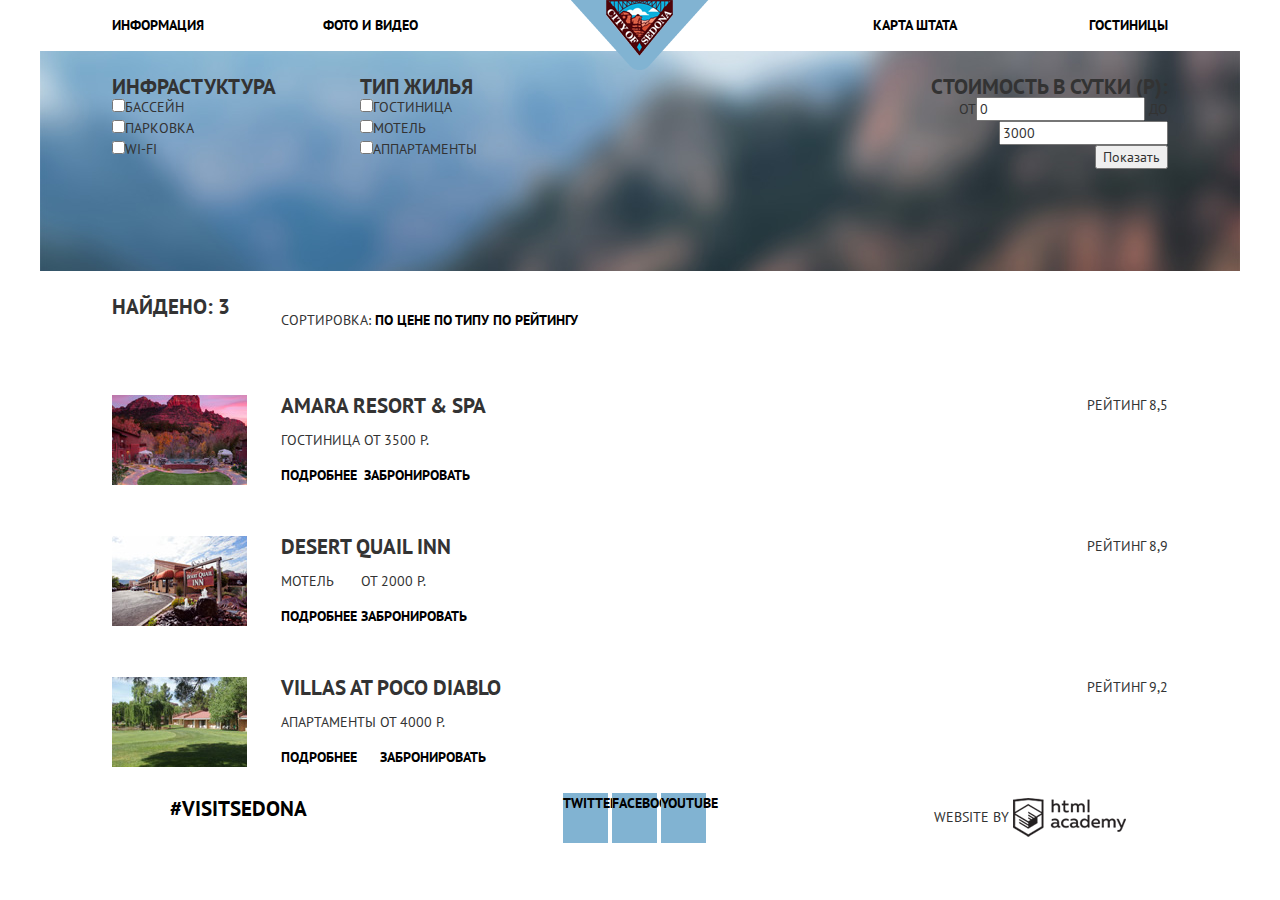
==== hotels.html @ 5a536e40 "Переделана сетка страницы отелей (классы для колонок), паддинги" ====
<!DOCTYPE html>
<html lang="ru">
  <head>
    <meta charset="utf-8">
    <title>Отели в Седоне</title>
    <link href="css/normalize.css" rel="stylesheet">
    <link href="css/style.css" rel="stylesheet">
    <link href="https://fonts.googleapis.com/css?family=PT+Sans:400,700&subset=latin,cyrillic" rel="stylesheet">
  </head>
  <body>
    <div class="wrapper">
      <header class="main-header">
        <nav class="main-nav">
          <ul>
            <li class="nav-item nav-item-left"><a href="#">Информация</a></li>
            <li class="nav-item nav-item-left"><a href="#">Фото и видео</a></li>          
            <li ><a class="logo" href="index.html"></a></li>   
            <li class="nav-item nav-item-right"><a href="#">Карта штата</a></li>
            <li class="nav-item nav-item-right"><a href="#">Гостиницы</a></li>
          </ul>
        </nav>
        <div class="header-image-hotels">
          <div class="hotel-wrapper">       
            <form class="hotel-filter clearfix" action="">
              <div class="hotel-col hotel-col-1 structure-filter">
                  <h2>Инфрастуктура</h2>                  
                  <label for=""><input type="checkbox">Бассейн</label>
                  <label for=""><input type="checkbox">Парковка</label>
                  <label for=""><input type="checkbox">Wi-fi</label>
                </div>
                <div class="hotel-col hotel-col-2 type-filter">
                  <h2>Тип жилья</h2>       
                  <label for=""><input type="checkbox">Гостиница</label>
                  <label for=""><input type="checkbox">Мотель</label>
                  <label for=""><input type="checkbox">Аппартаменты</label>
                </div>
                <div class="hotel-col hotel-col-3 cost-filter">
                  <h2>Стоимость в сутки (Р):</h2>             
                  <label for="">От</label><input type="text" value="0">
                  <label for="">До</label><input type="text" value="3000">
                  <div class="cost-filter"></div>
                  <input type="submit" value="Показать">
                </div>
            </form>
          </div>  
        </div>
      </header>
      <div class="hotel-wrapper">
        <div class="filter-content-header clearfix">
          <h2 class="hotel-col hotel-col-1">Найдено: 3</h2>          
          <ul class="hotel-col hotel-col-2">
            <li>Сортировка:</li>
            <li>
                <a href="#">По цене</a>            
              </li>
              <li>
                <a href="#">По типу</a>            
              </li>
              <li>
                <a href="#">По рейтингу</a>            
              </li>
            </ul>
          <div class="hotel-col hotel-col-3 triangles">
            <a class="triangle-top" href="#"></a>
            <a class="triangle-bottom" href="#"></a>
          </div>
        </div>
        <div class="filter-content clearfix">        
          <div class="hotel-col hotel-col-1 filter-image">
            <img src="img/hotels-image-1.jpg" width="135" height="90" alt="Amara Resort">
          </div>
          <div class="hotel-col hotel-col-2 filter-info">            
            <h2>Amara Resort & Spa</h2>
              <div><p>Гостиница</p><a href="">Подробнее</a></div>              
              <div><p>От 3500 р.</p><a href="">Забронировать</a></div>  
          </div>        
          <div class="hotel-col hotel-col-3 filter-rate">
            <div class="rate-stars"></div>
            <div class="rate-value">Рейтинг 8,5</div>
          </div>
        </div>
        <div class="filter-content clearfix">
          <div class="hotel-col hotel-col-1 filter-image">
            <img src="img/hotels-image-2.jpg" width="135" height="90" alt="Desert Quail Inn">
          </div>
          <div class="hotel-col hotel-col-2 filter-info">
            <h2>Desert Quail Inn</h2>
            <div><p>Мотель</p><a href="">Подробнее</a></div>
            <div><p>От 2000 р.</p><a href="">Забронировать</a></div>            
          </div>          
          <div class="hotel-col hotel-col-3 filter-rate">
            <div class="rate-stars"></div>
            <div class="rate-value">Рейтинг 8,9</div>
          </div>
        </div>
        <div class="filter-content clearfix">
          <div class="hotel-col hotel-col-1 filter-image">
            <img src="img/hotels-image-3.jpg" width="135" height="90" alt="Villas at Poco Diablo">
          </div>
          <div class="hotel-col hotel-col-2 filter-info">           
            <h2>Villas at Poco Diablo</h2>
            <div><p>Апартаменты</p><a href="">Подробнее</a></div>
            <div><p>От 4000 р.</p><a href="">Забронировать</a></div>            
          </div>
          <div class="hotel-col hotel-col-3 filter-rate">
            <div class="rate-stars"></div>
            <div class="rate-value">Рейтинг 9,2</div>
          </div>      
        </div>
      </div>
      <footer class="hotels-footer clearfix">
        <div class="col-3 sedona-tag"><a href="#">#visitsedona</a></div>
        <div class="col-3 footer-social">
          <a href="#" class="social-btn social-btn-tw">Twitter</a>
          <a href="#" class="social-btn social-btn-fb">Facebook</a>
          <a href="#" class="social-btn social-btn-ytb">Youtube</a>
        </div>
        <div class="col-3 footer-logo" >
          <p class="footer-copyright">Website by</p>
          <a class="footer-logo-icon" href="#"></a>
        </div>      
      </footer>
    </div>
  </body>
</html>
---- css/style.css ----
body {
  font-size: 14px;
  line-height: 1.5;
  color: #333333;
  font-weight: 400;
  text-transform: uppercase;
  font-family: "PT Sans", "Arial", sans-serif;
}

h2 {
  font-size: 21px;
  line-height: 1;
  font-weight: 700;
  margin: 0;
}

a {
  text-decoration: none;
  color: #000000;
  font-weight: 700;
}

img {
  margin-bottom: -6px;
}

.clearfix:after{
  display: block;
  content: "";
  clear: both;
}

.wrapper {
  width: 1200px;
  margin: 0 auto;
}

.main-nav ul {
  padding: 0;
  margin: 0 6%;
  font-size: 0;
}
.main-nav li {
  display: inline-block;
  vertical-align: top;
  font-size: 14px;
  width: 20%;
  padding-top: 15px;
  padding-bottom: 15px;
  position: relative;
}

.main-nav .logo{
  display: block;
  width: 138px;
  height: 70px;
  background-image: url(../img/logo.png);
  background-repeat: no-repeat;
  background-position: center;
  position: absolute;  
  top: 0;
  left: 50%;
  margin-left: -69px;
  z-index: 1;
}

.main-nav .nav-item-left {
  text-align: left;
}

.main-nav .nav-item-right {
  text-align: right;
}

.header-image {
  width: 100%;
  height: 540px;
  background-image: url("../img/header-image.jpg");
  background-repeat: no-repeat;  
  padding-top: 75px;
  position: relative;
  margin-bottom: 60px;
}

.header-image-words {
  width: 470px;
  height: 370px;
  background-image: url(../img/image-words.png);
  background-repeat: no-repeat;
  margin: 0 auto;  
}

.header-image-mask {
  width: 100%;
  height: 57px;
  background-image: url(../img/header-image-mask.png);
  background-repeat: no-repeat;
  position: absolute;
  bottom: 0;
}

.col-2 {
  width: 67%;
  float: left;
}

.col-3 {
  width: 33%;
  float: left;
  text-align: center;
}

.col-wrapper {
  width: 75%;
  margin: 0 auto;
}

.col-wrapper h2 {
  width: 70%;
  margin: 0 auto;
}
.under-header {
  text-align: center;
  margin-bottom: 55px;
}
.under-header h2 {
  width: 50%;
  margin: 0 auto;
  margin-bottom: 35px;
}
.features-item {
  padding-top: 54px;
  padding-bottom: 54px;
}

.features {
  height: 256px;
  color: #ffffff;
  background-color: #81b3d2;
}

.content-item {
  padding-top: 55px;
  padding-bottom: 85px;
}

.content-icon {
  width: 76px;
  height: 76px;
  padding-bottom: 25px;
  margin: 0 auto;
}

.icon-house {
  background-image: url(../img/icon-house.png);
  background-repeat: no-repeat;
  background-position: center;
}

.icon-food {
  background-image: url(../img/icon-food.png);
  background-repeat: no-repeat;
  background-position: center;
}

.icon-souvenirs {
  background-image: url(../img/icon-souvenirs.png);
  background-repeat: no-repeat;
  background-position: center;
}

.features-content {
  background-color: #eeeeee;
}

.block-search {
  width: 570px;
  margin: 0 auto;
  padding-top: 55px;
  position: relative;
}

.block-search-header {
  font-size: 30px;
  font-weight: 700;
  line-height: 0.8;
  padding-bottom: 30px;
}

.block-search p {
  width: 80%;
  margin: 0 auto;
  text-align: center;  
}

.search-link {
  margin-top: 55px;
  display: block;
  background-color: #766357;
  text-align: center;
  padding-top: 30px;
  padding-bottom: 30px;
  color: #ffffff;
  font-size: 21px;
  line-height: 1.24;
}

.form-search {
  width: 466px;
  position: absolute;
  top: 100%;
  z-index: 10;
  left: 50%;
  margin-left: -285px;
  padding: 52px;
  font-weight: 700;
  text-transform: uppercase;
  background-color: #ffffff;
}

.form-search div {
  margin-bottom: 30px;
}

.form-search label {
  display: inline-block;
  width: 105px;  
  margin-right: 15px;
  padding-top: 10px;
  padding-bottom: 10px;
}

.form-search input {
  border: none;
  background-color: #f2f2f2;
  padding-top: 10px;
  padding-bottom: 10px;
  padding-left: 10px;
  width: 335px;
}

.people-number input {  
  width: 100px;
}

.form-search .btn {
  background-color: #81b3d2;
  color: #ffffff;
  text-transform: uppercase;
  padding: 20px 195px;
  font-size: 21px;
  width: 100%;
  margin-top: 25px;
}

.map {
  width: 100%;
  height: 590px;
  background-image: url(../img/map.jpg);
  position: relative;
}

.main-footer {
  position: absolute;
  bottom: 0;
  background-color: #ffffff;
  opacity: 0.9;
  width: 100%;
  padding: 3% 0;
}

.footer-copyright, 
.footer-logo-icon {
  display: inline-block;
  vertical-align: middle;
}

.footer-logo-icon {
  width: 113px;
  height: 39px;
  background-image: url(../img/footer-logo.png);
  background-repeat: no-repeat;
}

.sedona-tag>a{
  display: block;
  font-size: 21px;
}

.social-btn {  
  display: inline-block;
  width: 45px;
  height: 50px;
  background-color: #81b3d2;
}

.hotel-wrapper {
  width: 88%;
  margin: 0 auto;
}

.hotel-col-1 {
  width: 16%;  
}

.hotel-col-2 {
  width: 53%;  
}

.hotel-col-3 {
  width: 31%; 
  text-align: right;
}

.hotel-col {
  float: left;
  padding: 25px 0;
}

.header-image-hotels {
  width: 100%;
  height: 220px;
  background-image: url(../img/header-image-zoom.jpg);
  background-repeat: no-repeat;
}

.structure-filter label {
  display: block;
}

.hotel-filter>.hotel-col-2 {
  box-sizing: border-box;
  padding-left: 7.5%;
}

.type-filter label {
  display: block;
}

.filter-content-header ul li {
  display: inline-block;
}

.filter-info div {
  display: inline-block;
}
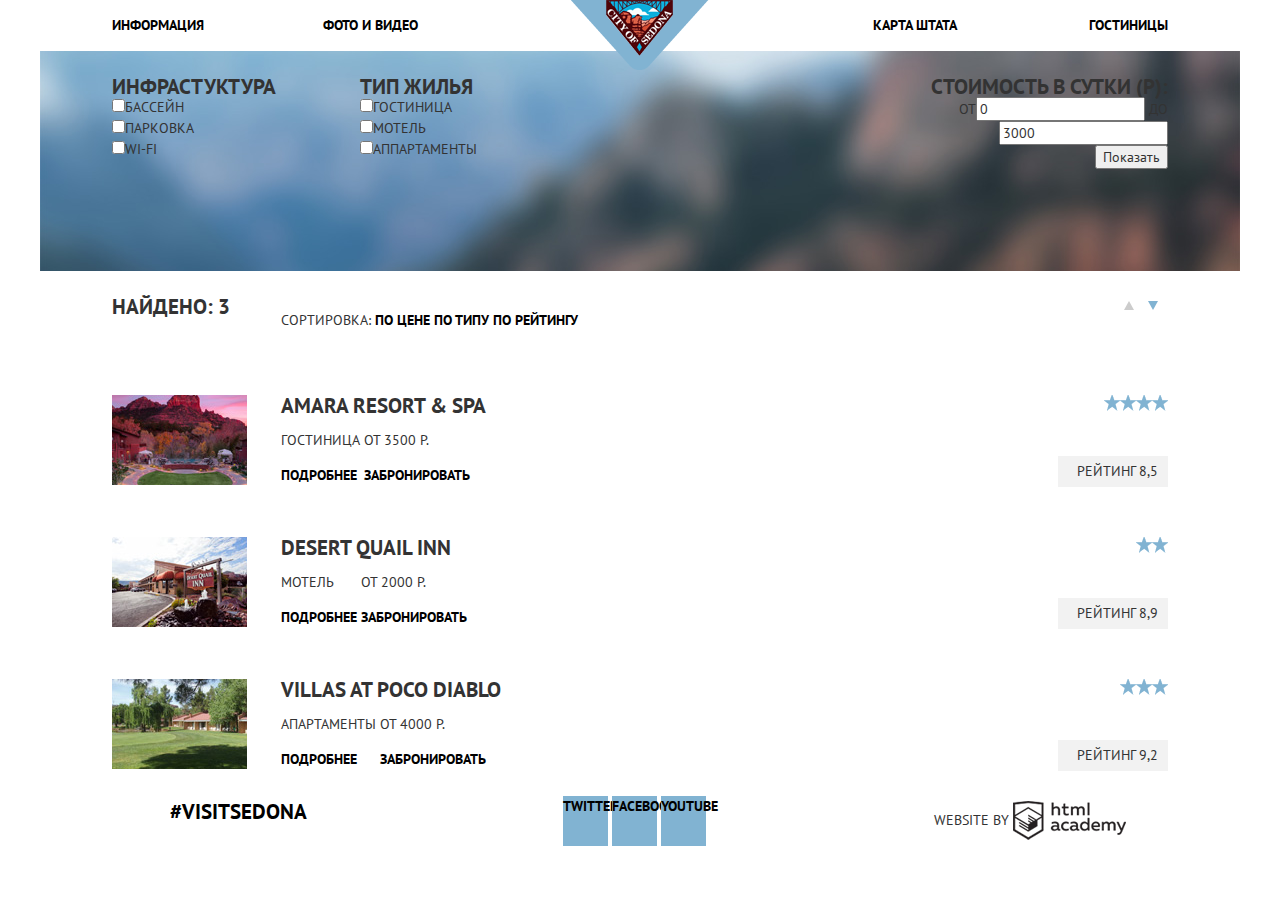
==== commit 38228c78: "Пытаюсь прописать стили для блоков рейтинга на странице отелей" ====
--- a/hotels.html
+++ b/hotels.html
@@ -75,7 +75,7 @@
               <div><p>От 3500 р.</p><a href="">Забронировать</a></div>  
           </div>        
           <div class="hotel-col hotel-col-3 filter-rate">
-            <div class="rate-stars"></div>
+            <div class="rate-stars rate-stars-4"></div>
             <div class="rate-value">Рейтинг 8,5</div>
           </div>
         </div>
@@ -89,7 +89,7 @@
             <div><p>От 2000 р.</p><a href="">Забронировать</a></div>            
           </div>          
           <div class="hotel-col hotel-col-3 filter-rate">
-            <div class="rate-stars"></div>
+            <div class="rate-stars rate-stars-2"></div>
             <div class="rate-value">Рейтинг 8,9</div>
           </div>
         </div>
@@ -103,7 +103,7 @@
             <div><p>От 4000 р.</p><a href="">Забронировать</a></div>            
           </div>
           <div class="hotel-col hotel-col-3 filter-rate">
-            <div class="rate-stars"></div>
+            <div class="rate-stars rate-stars-3"></div>
             <div class="rate-value">Рейтинг 9,2</div>
           </div>      
         </div>
--- a/css/style.css
+++ b/css/style.css
@@ -345,17 +345,75 @@
   display: inline-block;
 }
 
-
-
-
-
-
-
-
-
-
-
-
-
-
-
+.triangles a {
+  display: inline-block;
+  margin-right: 10px;
+}
+
+.triangle-bottom {
+  margin-top:5px;
+  margin-right: 5px;
+  background-color: transparent;
+  width: 0px;
+  height: 0px;
+  border: 5px transparent solid;
+  border-top: 9px #81b3d2 solid;
+}
+
+.triangle-top {
+  margin-bottom: 5px;
+  background-color: transparent;
+  width: 0px;
+  height: 0px;
+  border: 5px transparent solid;
+  border-bottom: 9px #cccccc solid;
+}
+
+.rate-value {
+  background-color: #f2f2f2;
+  padding: 5px 10px;
+  width: 90px;
+  position: relative;
+  left: 100%;
+  margin-left: -110px;
+}
+
+.rate-stars {
+  position: relative;
+  left: 100%;
+  height: 16px;
+  background-image: url(../img/rate-star.png);
+  background-position: right;  
+  margin-bottom: 45px;
+}
+
+.rate-stars-4{
+  width: 64px;
+  margin-left: -64px;
+}
+
+.rate-stars-2{
+  width: 32px;
+  margin-left: -32px;
+}
+
+.rate-stars-3{
+  width: 48px;
+  margin-left: -48px;
+}
+
+
+
+
+
+
+
+
+
+
+
+
+
+
+
+
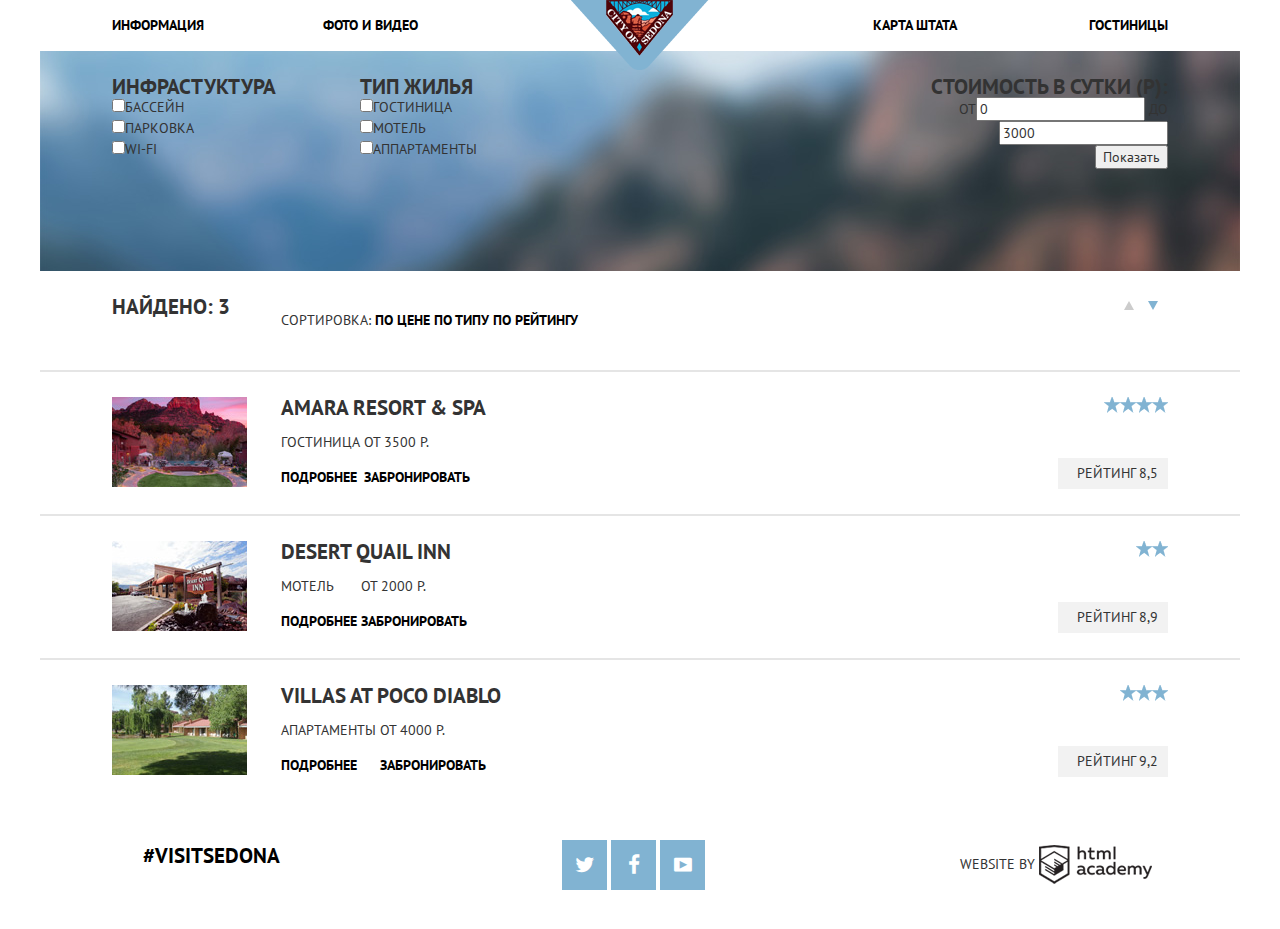
==== commit b5bdb9aa: "Проба подключения иконочного шрифта (соц. иконки), разделители на странице отелей" ====
--- a/hotels.html
+++ b/hotels.html
@@ -65,7 +65,9 @@
             <a class="triangle-bottom" href="#"></a>
           </div>
         </div>
-        <div class="filter-content clearfix">        
+      </div>
+      <div class="filter-content clearfix">
+        <div class="hotel-wrapper">
           <div class="hotel-col hotel-col-1 filter-image">
             <img src="img/hotels-image-1.jpg" width="135" height="90" alt="Amara Resort">
           </div>
@@ -79,7 +81,9 @@
             <div class="rate-value">Рейтинг 8,5</div>
           </div>
         </div>
+      </div>
         <div class="filter-content clearfix">
+         <div class="hotel-wrapper">
           <div class="hotel-col hotel-col-1 filter-image">
             <img src="img/hotels-image-2.jpg" width="135" height="90" alt="Desert Quail Inn">
           </div>
@@ -91,9 +95,11 @@
           <div class="hotel-col hotel-col-3 filter-rate">
             <div class="rate-stars rate-stars-2"></div>
             <div class="rate-value">Рейтинг 8,9</div>
+           </div>
           </div>
         </div>
         <div class="filter-content clearfix">
+          <div class="hotel-wrapper">
           <div class="hotel-col hotel-col-1 filter-image">
             <img src="img/hotels-image-3.jpg" width="135" height="90" alt="Villas at Poco Diablo">
           </div>
@@ -108,18 +114,18 @@
           </div>      
         </div>
       </div>
+      </div>
       <footer class="hotels-footer clearfix">
         <div class="col-3 sedona-tag"><a href="#">#visitsedona</a></div>
         <div class="col-3 footer-social">
-          <a href="#" class="social-btn social-btn-tw">Twitter</a>
-          <a href="#" class="social-btn social-btn-fb">Facebook</a>
-          <a href="#" class="social-btn social-btn-ytb">Youtube</a>
+            <a href="#" class="social-btn social-btn-tw"><i class="icon-twitter"></i></a>
+            <a href="#" class="social-btn social-btn-fb"><i class="icon-facebook"></i></a>
+            <a href="#" class="social-btn social-btn-ytb"><i class="icon-youtube"></i></a>
         </div>
         <div class="col-3 footer-logo" >
           <p class="footer-copyright">Website by</p>
           <a class="footer-logo-icon" href="#"></a>
         </div>      
       </footer>
-    </div>
   </body>
 </html>--- a/css/style.css
+++ b/css/style.css
@@ -1,3 +1,67 @@
+@font-face {
+  font-family: 'symbols-sedona';
+  src: url('../font/symbols-sedona.eot?60737633');
+  src: url('../font/symbols-sedona.eot?60737633#iefix') format('embedded-opentype'),
+       url('../font/symbols-sedona.woff?60737633') format('woff'),
+       url('../font/symbols-sedona.ttf?60737633') format('truetype'),
+       url('../font/symbols-sedona.svg?60737633#symbols-sedona') format('svg');
+  font-weight: normal;
+  font-style: normal;
+}
+/* Chrome hack: SVG is rendered more smooth in Windozze. 100% magic, uncomment if you need it. */
+/* Note, that will break hinting! In other OS-es font will be not as sharp as it could be */
+/*
+@media screen and (-webkit-min-device-pixel-ratio:0) {
+  @font-face {
+    font-family: 'symbols-sedona';
+    src: url('../font/symbols-sedona.svg?60737633#symbols-sedona') format('svg');
+  }
+}
+*/
+ 
+ [class^="icon-"]:before, [class*=" icon-"]:before {
+  font-family: "symbols-sedona";
+  font-style: normal;
+  font-weight: normal;
+  speak: none;
+ 
+  display: inline-block;
+  text-decoration: inherit;
+  width: 1em;
+  margin-right: .2em;
+  text-align: center;
+  /* opacity: .8; */
+ 
+  /* For safety - reset parent styles, that can break glyph codes*/
+  font-variant: normal;
+  text-transform: none;
+     
+  /* fix buttons height, for twitter bootstrap */
+  line-height: 1em;
+ 
+  /* Animation center compensation - margins should be symmetric */
+  /* remove if not needed */
+  margin-left: .2em;
+ 
+  /* you can be more comfortable with increased icons size */
+  /* font-size: 120%; */
+ 
+  /* Uncomment for 3D effect */
+  /* text-shadow: 1px 1px 1px rgba(127, 127, 127, 0.3); */
+}
+ 
+.icon-facebook:before { content: '\66'; } /* 'f' */
+.icon-twitter:before { content: '\74'; } /* 't' */
+.icon-up-dir:before { content: '\25b2'; } /* '▲' */
+.icon-down-dir:before { content: '\25bc'; } /* '▼' */
+.icon-star:before { content: '\2605'; } /* '★' */
+.icon-check-off:before { content: '\2610'; } /* '☐' */
+.icon-check-on:before { content: '\2611'; } /* '☑' */
+.icon-calendar:before { content: '\e800'; } /* '' */
+.icon-plus:before { content: '\e801'; } /* '' */
+.icon-minus:before { content: '\e802'; } /* '' */
+.icon-youtube:before { content: '\f39e'; } /* '' */
+
 body {
   font-size: 14px;
   line-height: 1.5;
@@ -275,6 +339,10 @@
   vertical-align: middle;
 }
 
+.hotels-footer {  
+  padding: 3% 0;
+}
+
 .footer-logo-icon {
   width: 113px;
   height: 39px;
@@ -292,6 +360,9 @@
   width: 45px;
   height: 50px;
   background-color: #81b3d2;
+  color: #ffffff;
+  font-size: 21px;
+  line-height: 50px;
 }
 
 .hotel-wrapper {
@@ -339,6 +410,10 @@
 
 .filter-content-header ul li {
   display: inline-block;
+}
+
+.filter-content {
+  border-top: 2px solid #e5e5e5;
 }
 
 .filter-info div {
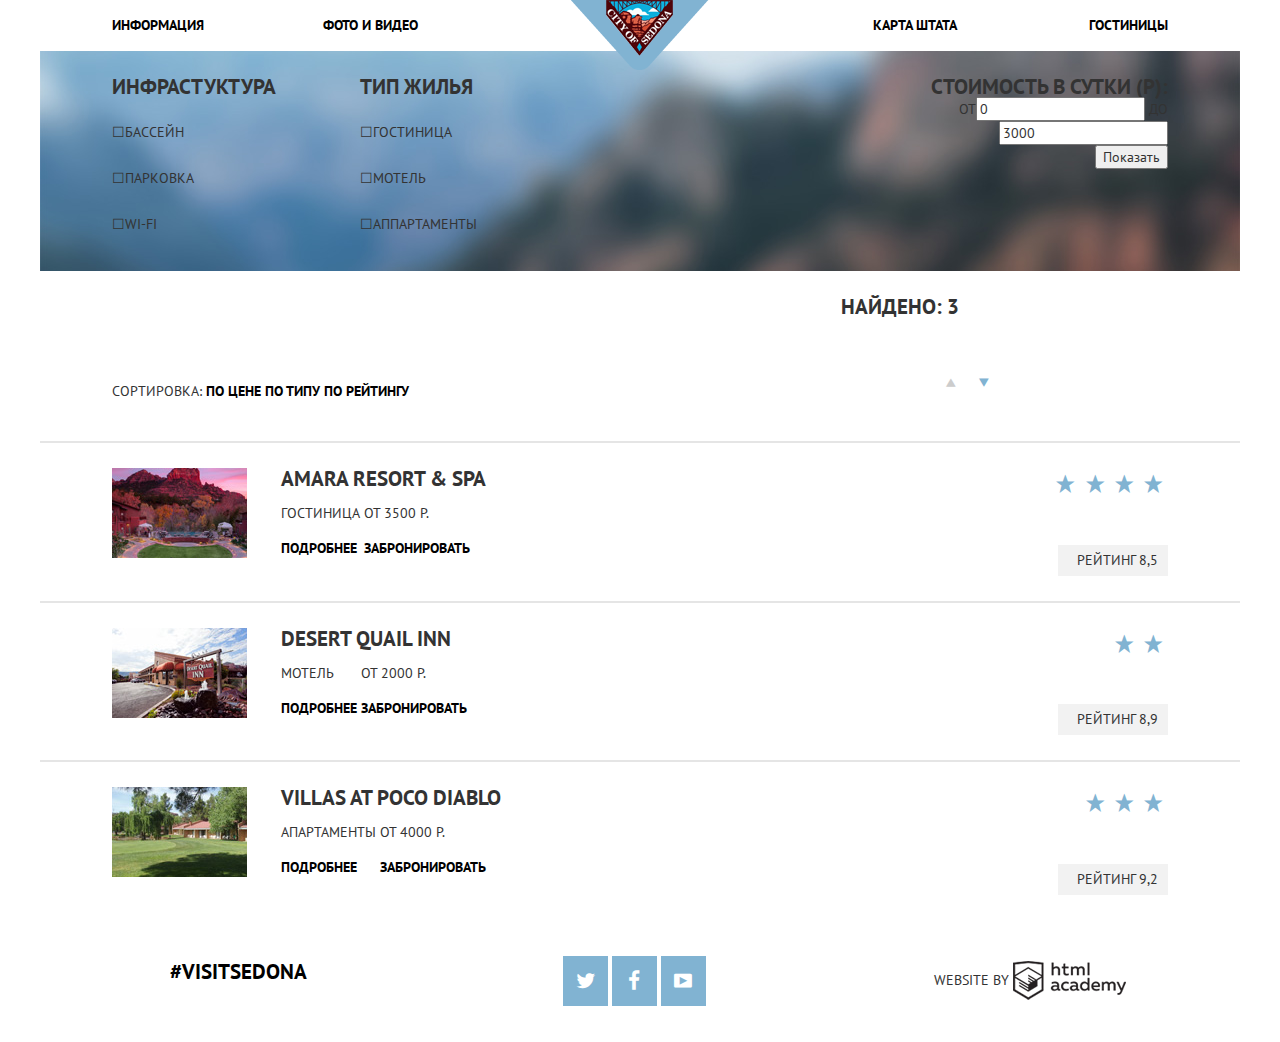
==== commit 556b72f1: "Блоки рейтинга оформлены при помощи иконочных шрифтов, попытка стилизовать чекбоксы через шрифт (не " ====
--- a/hotels.html
+++ b/hotels.html
@@ -24,9 +24,9 @@
             <form class="hotel-filter clearfix" action="">
               <div class="hotel-col hotel-col-1 structure-filter">
                   <h2>Инфрастуктура</h2>                  
-                  <label for=""><input type="checkbox">Бассейн</label>
-                  <label for=""><input type="checkbox">Парковка</label>
-                  <label for=""><input type="checkbox">Wi-fi</label>
+                  <label for="swim"><input id="swim" type="checkbox">Бассейн</label>
+                  <label for="park"><input id="park" type="checkbox">Парковка</label>
+                  <label for="wi-fi"><input id="wi-fi" type="checkbox">Wi-fi</label>
                 </div>
                 <div class="hotel-col hotel-col-2 type-filter">
                   <h2>Тип жилья</h2>       
@@ -61,8 +61,8 @@
               </li>
             </ul>
           <div class="hotel-col hotel-col-3 triangles">
-            <a class="triangle-top" href="#"></a>
-            <a class="triangle-bottom" href="#"></a>
+            <a href="#"><i class="icon-up-dir"></i></a>
+            <a href="#"><i class="icon-down-dir"></i></a>
           </div>
         </div>
       </div>
@@ -77,7 +77,7 @@
               <div><p>От 3500 р.</p><a href="">Забронировать</a></div>  
           </div>        
           <div class="hotel-col hotel-col-3 filter-rate">
-            <div class="rate-stars rate-stars-4"></div>
+            <div class="rate-stars"><i class="icon-star"></i><i class="icon-star"></i><i class="icon-star"></i><i class="icon-star"></i></div>
             <div class="rate-value">Рейтинг 8,5</div>
           </div>
         </div>
@@ -93,7 +93,7 @@
             <div><p>От 2000 р.</p><a href="">Забронировать</a></div>            
           </div>          
           <div class="hotel-col hotel-col-3 filter-rate">
-            <div class="rate-stars rate-stars-2"></div>
+            <div class="rate-stars"><i class="icon-star"></i><i class="icon-star"></i></div>
             <div class="rate-value">Рейтинг 8,9</div>
            </div>
           </div>
@@ -109,11 +109,10 @@
             <div><p>От 4000 р.</p><a href="">Забронировать</a></div>            
           </div>
           <div class="hotel-col hotel-col-3 filter-rate">
-            <div class="rate-stars rate-stars-3"></div>
+            <div class="rate-stars"><i class="icon-star"></i><i class="icon-star"></i><i class="icon-star"></i></div>
             <div class="rate-value">Рейтинг 9,2</div>
           </div>      
         </div>
-      </div>
       </div>
       <footer class="hotels-footer clearfix">
         <div class="col-3 sedona-tag"><a href="#">#visitsedona</a></div>
@@ -127,5 +126,6 @@
           <a class="footer-logo-icon" href="#"></a>
         </div>      
       </footer>
+      </div>
   </body>
 </html>--- a/css/style.css
+++ b/css/style.css
@@ -395,8 +395,13 @@
   background-repeat: no-repeat;
 }
 
+.structure-filter>h2 {
+  margin-bottom: 25px;
+}
+
 .structure-filter label {
   display: block;
+  margin-bottom: 25px;
 }
 
 .hotel-filter>.hotel-col-2 {
@@ -404,8 +409,29 @@
   padding-left: 7.5%;
 }
 
+.type-filter>h2 {
+  margin-bottom: 25px;
+}
+
 .type-filter label {
   display: block;
+  margin-bottom: 25px;
+}
+
+input[type="checkbox"]{
+  display: none;
+}
+
+.structure-filter label:before {
+  content: '\2610';
+}
+
+.type-filter label:before {
+  content: '\2610';
+}
+
+input[type="checkbox"]:checked+label:before {
+  content: '\2611';
 }
 
 .filter-content-header ul li {
@@ -422,9 +448,19 @@
 
 .triangles a {
   display: inline-block;
-  margin-right: 10px;
-}
-
+}
+
+.icon-up-dir {
+  color: #cccccc;
+  font-size: 21px;
+}
+
+.icon-down-dir {
+  color: #81b3d2;
+  font-size: 21px;
+}
+
+/*
 .triangle-bottom {
   margin-top:5px;
   margin-right: 5px;
@@ -443,52 +479,34 @@
   border: 5px transparent solid;
   border-bottom: 9px #cccccc solid;
 }
+*/
 
 .rate-value {
+  display: inline-block;
   background-color: #f2f2f2;
   padding: 5px 10px;
   width: 90px;
-  position: relative;
-  left: 100%;
-  margin-left: -110px;
+  text-align: right;
 }
 
 .rate-stars {
-  position: relative;
-  left: 100%;
-  height: 16px;
-  background-image: url(../img/rate-star.png);
-  background-position: right;  
+  font-size: 21px;
+  color: #81b3d2;
   margin-bottom: 45px;
 }
 
-.rate-stars-4{
-  width: 64px;
-  margin-left: -64px;
-}
-
-.rate-stars-2{
-  width: 32px;
-  margin-left: -32px;
-}
-
-.rate-stars-3{
-  width: 48px;
-  margin-left: -48px;
-}
-
-
-
-
-
-
-
-
-
-
-
-
-
-
-
-
+
+
+
+
+
+
+
+
+
+
+
+
+
+
+
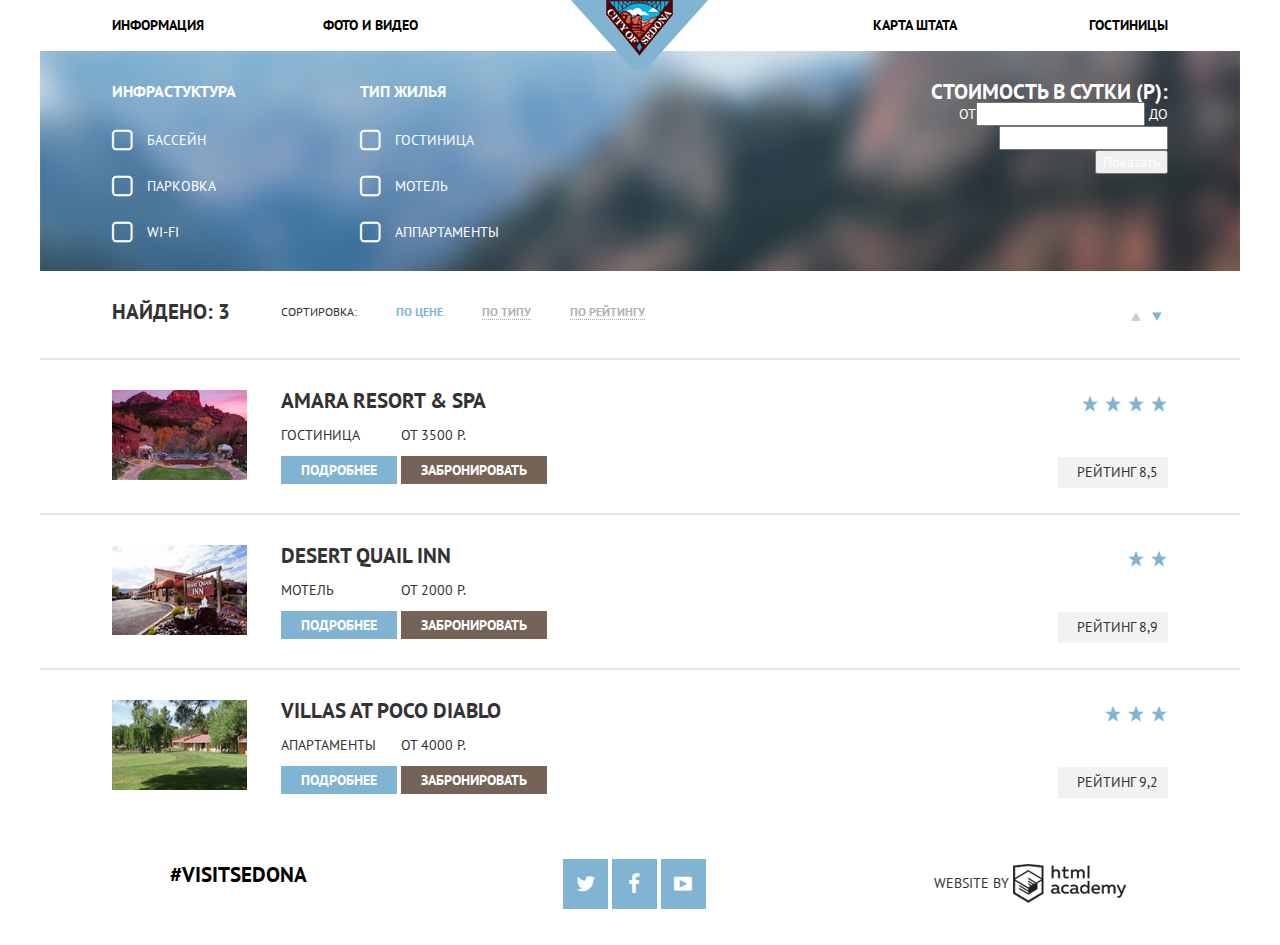
==== commit f78b9ea2: "Кастомизация чекбоксов (иконочный щрифт, расстояния на странице отелей по макету) git status" ====
--- a/hotels.html
+++ b/hotels.html
@@ -24,22 +24,22 @@
             <form class="hotel-filter clearfix" action="">
               <div class="hotel-col hotel-col-1 structure-filter">
                   <h2>Инфрастуктура</h2>                  
-                  <label for="swim"><input id="swim" type="checkbox">Бассейн</label>
-                  <label for="park"><input id="park" type="checkbox">Парковка</label>
-                  <label for="wi-fi"><input id="wi-fi" type="checkbox">Wi-fi</label>
+                  <input id="swim" type="checkbox"><label for="swim">Бассейн</label>
+                  <input id="park" type="checkbox"><label for="park">Парковка</label>
+                  <input id="wi-fi" type="checkbox"><label for="wi-fi">Wi-fi</label>
                 </div>
                 <div class="hotel-col hotel-col-2 type-filter">
                   <h2>Тип жилья</h2>       
-                  <label for=""><input type="checkbox">Гостиница</label>
-                  <label for=""><input type="checkbox">Мотель</label>
-                  <label for=""><input type="checkbox">Аппартаменты</label>
+                  <input id="hotel" type="checkbox"><label for="hotel">Гостиница</label>
+                  <input id="motel" type="checkbox"><label for="motel">Мотель</label>
+                  <input id="appartment" type="checkbox"><label for="appartment">Аппартаменты</label>
                 </div>
                 <div class="hotel-col hotel-col-3 cost-filter">
                   <h2>Стоимость в сутки (Р):</h2>             
                   <label for="">От</label><input type="text" value="0">
                   <label for="">До</label><input type="text" value="3000">
                   <div class="cost-filter"></div>
-                  <input type="submit" value="Показать">
+                  <input class="btn" type="submit" value="Показать">
                 </div>
             </form>
           </div>  
@@ -51,7 +51,7 @@
           <ul class="hotel-col hotel-col-2">
             <li>Сортировка:</li>
             <li>
-                <a href="#">По цене</a>            
+                <a class="active" href="#">По цене</a>            
               </li>
               <li>
                 <a href="#">По типу</a>            
@@ -73,8 +73,8 @@
           </div>
           <div class="hotel-col hotel-col-2 filter-info">            
             <h2>Amara Resort & Spa</h2>
-              <div><p>Гостиница</p><a href="">Подробнее</a></div>              
-              <div><p>От 3500 р.</p><a href="">Забронировать</a></div>  
+              <div><p>Гостиница</p><a class="btn btn-more" href="">Подробнее</a></div>              
+              <div><p>От 3500 р.</p><a class="btn btn-book" href="">Забронировать</a></div>  
           </div>        
           <div class="hotel-col hotel-col-3 filter-rate">
             <div class="rate-stars"><i class="icon-star"></i><i class="icon-star"></i><i class="icon-star"></i><i class="icon-star"></i></div>
@@ -89,8 +89,8 @@
           </div>
           <div class="hotel-col hotel-col-2 filter-info">
             <h2>Desert Quail Inn</h2>
-            <div><p>Мотель</p><a href="">Подробнее</a></div>
-            <div><p>От 2000 р.</p><a href="">Забронировать</a></div>            
+            <div><p>Мотель</p><a class="btn btn-more" href="#">Подробнее</a></div>
+            <div><p>От 2000 р.</p><a class="btn btn-book" href="#">Забронировать</a></div>            
           </div>          
           <div class="hotel-col hotel-col-3 filter-rate">
             <div class="rate-stars"><i class="icon-star"></i><i class="icon-star"></i></div>
@@ -105,8 +105,8 @@
           </div>
           <div class="hotel-col hotel-col-2 filter-info">           
             <h2>Villas at Poco Diablo</h2>
-            <div><p>Апартаменты</p><a href="">Подробнее</a></div>
-            <div><p>От 4000 р.</p><a href="">Забронировать</a></div>            
+            <div><p>Апартаменты</p><a class="btn btn-more" href="#">Подробнее</a></div>
+            <div><p>От 4000 р.</p><a class="btn btn-book" href="#">Забронировать</a></div>            
           </div>
           <div class="hotel-col hotel-col-3 filter-rate">
             <div class="rate-stars"><i class="icon-star"></i><i class="icon-star"></i><i class="icon-star"></i></div>
@@ -126,6 +126,6 @@
           <a class="footer-logo-icon" href="#"></a>
         </div>      
       </footer>
-      </div>
+    </div>
   </body>
 </html>--- a/css/style.css
+++ b/css/style.css
@@ -28,7 +28,6 @@
   display: inline-block;
   text-decoration: inherit;
   width: 1em;
-  margin-right: .2em;
   text-align: center;
   /* opacity: .8; */
  
@@ -41,7 +40,6 @@
  
   /* Animation center compensation - margins should be symmetric */
   /* remove if not needed */
-  margin-left: .2em;
  
   /* you can be more comfortable with increased icons size */
   /* font-size: 120%; */
@@ -138,7 +136,7 @@
 
 .header-image {
   width: 100%;
-  height: 540px;
+  height: 435px;
   background-image: url("../img/header-image.jpg");
   background-repeat: no-repeat;  
   padding-top: 75px;
@@ -385,7 +383,12 @@
 
 .hotel-col {
   float: left;
-  padding: 25px 0;
+  margin-top: 30px;
+  margin-bottom: 25px;
+}
+
+.hotel-filter {
+  color: #ffffff;
 }
 
 .header-image-hotels {
@@ -395,47 +398,74 @@
   background-repeat: no-repeat;
 }
 
-.structure-filter>h2 {
-  margin-bottom: 25px;
+.hotel-filter>.hotel-col-2 {
+  box-sizing: border-box;
+  padding-left: 7.5%;  
+}
+
+.hotel-filter>.hotel-col {
+  margin-bottom: 0;
 }
 
 .structure-filter label {
   display: block;
-  margin-bottom: 25px;
-}
-
-.hotel-filter>.hotel-col-2 {
-  box-sizing: border-box;
-  padding-left: 7.5%;
-}
-
-.type-filter>h2 {
-  margin-bottom: 25px;
+  margin-bottom: 7px;
+  vertical-align: middle;
 }
 
 .type-filter label {
   display: block;
-  margin-bottom: 25px;
-}
+  margin-bottom: 7px;  
+}
+
+.type-filter>h2,
+.structure-filter>h2 {
+  font-size: 16px;
+  line-height: 1.3;
+  margin-bottom: 20px;
+}
+
 
 input[type="checkbox"]{
   display: none;
 }
 
-.structure-filter label:before {
+input[type="checkbox"]+label:before {
+  display: inline-block;
+  vertical-align: middle;
   content: '\2610';
-}
-
-.type-filter label:before {
-  content: '\2610';
+  font-family: "symbols-sedona";
+  font-size: 26px;
+  margin-right: 15px;
 }
 
 input[type="checkbox"]:checked+label:before {
+  display: inline-block;
+  vertical-align: middle;
   content: '\2611';
+  font-family: "symbols-sedona";
+  font-size: 26px;
+  margin-right: 11px;
+}
+
+.filter-content-header ul {
+  padding-left: 0;
 }
 
 .filter-content-header ul li {
   display: inline-block;
+  font-size: 12px;
+  margin-right: 35px;
+}
+
+.filter-content-header .hotel-col-2 a {
+  border-bottom: 1px dotted #81b3d2;
+  color: #b1b1b1;
+}
+
+.filter-content-header .hotel-col-2 a.active {
+  border-bottom: none;
+  color: #81b3d2;
 }
 
 .filter-content {
@@ -446,6 +476,9 @@
   display: inline-block;
 }
 
+.triangles{
+  font-size: 0;
+}
 .triangles a {
   display: inline-block;
 }
@@ -453,11 +486,13 @@
 .icon-up-dir {
   color: #cccccc;
   font-size: 21px;
+  margin: 0;
 }
 
 .icon-down-dir {
   color: #81b3d2;
   font-size: 21px;
+  margin: 0; 
 }
 
 /*
@@ -490,23 +525,43 @@
 }
 
 .rate-stars {
-  font-size: 21px;
+  font-size: 18px;
   color: #81b3d2;
-  margin-bottom: 45px;
-}
-
-
-
-
-
-
-
-
-
-
-
-
-
-
-
-
+  margin-bottom: 40px;
+}
+
+.icon-star {
+  margin-left: 5px;
+}
+
+.filter-info .btn {
+  color: #ffffff;
+  padding: 5px 20px;
+}
+
+.filter-info .btn-more {
+  background-color: #81b3d2;
+}
+
+.filter-info .btn-book {
+  background-color: #766357;
+}
+
+
+
+
+
+
+
+
+
+
+
+
+
+
+
+
+
+
+
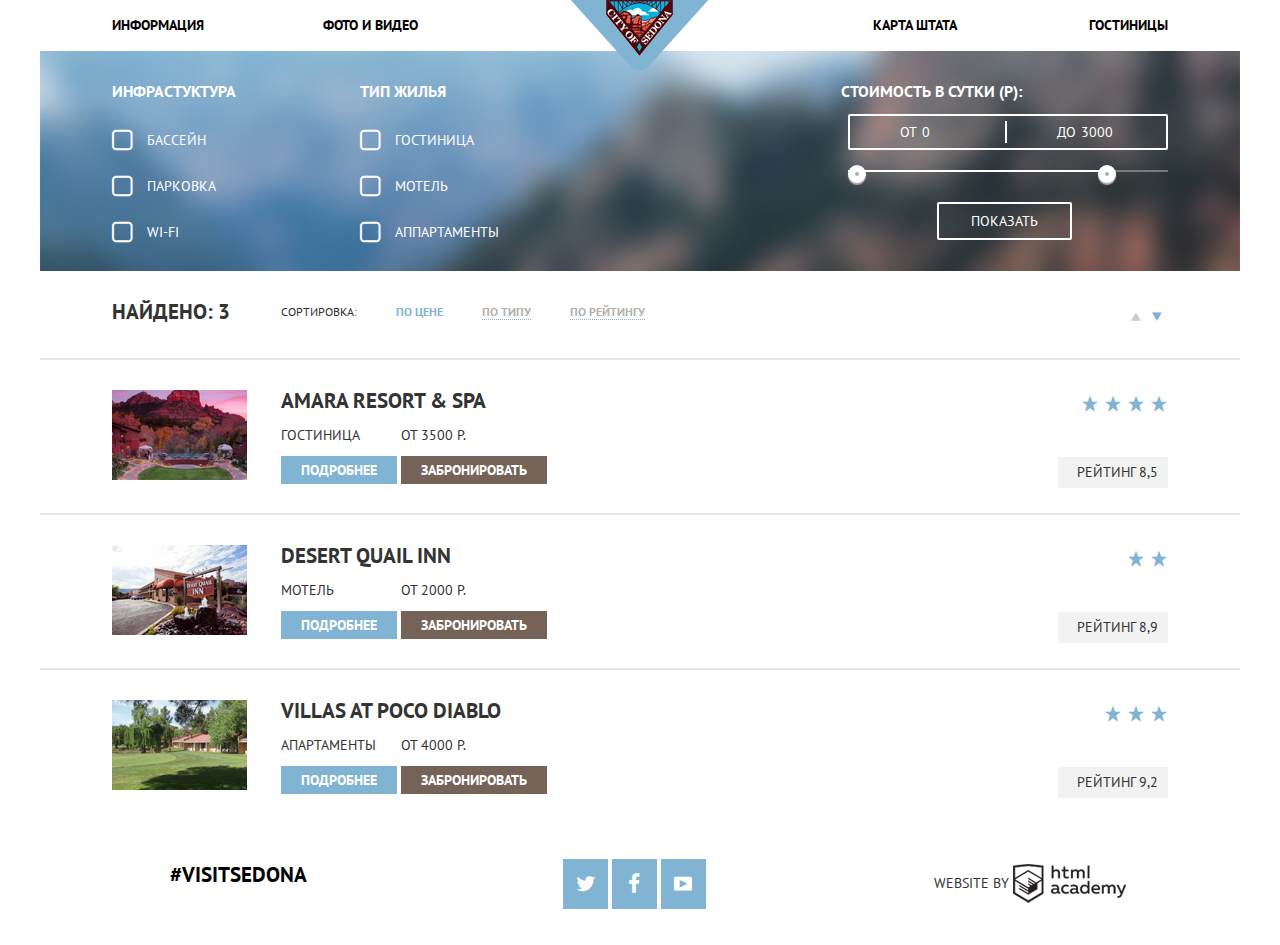
==== commit c6022c33: "Верстка фильтра цены на странице отелей" ====
--- a/hotels.html
+++ b/hotels.html
@@ -23,24 +23,36 @@
           <div class="hotel-wrapper">       
             <form class="hotel-filter clearfix" action="">
               <div class="hotel-col hotel-col-1 structure-filter">
-                  <h2>Инфрастуктура</h2>                  
-                  <input id="swim" type="checkbox"><label for="swim">Бассейн</label>
-                  <input id="park" type="checkbox"><label for="park">Парковка</label>
-                  <input id="wi-fi" type="checkbox"><label for="wi-fi">Wi-fi</label>
-                </div>
-                <div class="hotel-col hotel-col-2 type-filter">
-                  <h2>Тип жилья</h2>       
-                  <input id="hotel" type="checkbox"><label for="hotel">Гостиница</label>
-                  <input id="motel" type="checkbox"><label for="motel">Мотель</label>
-                  <input id="appartment" type="checkbox"><label for="appartment">Аппартаменты</label>
-                </div>
-                <div class="hotel-col hotel-col-3 cost-filter">
-                  <h2>Стоимость в сутки (Р):</h2>             
-                  <label for="">От</label><input type="text" value="0">
-                  <label for="">До</label><input type="text" value="3000">
-                  <div class="cost-filter"></div>
-                  <input class="btn" type="submit" value="Показать">
-                </div>
+                <h2>Инфрастуктура</h2>                  
+                <input id="swim" type="checkbox"><label for="swim">Бассейн</label>
+                <input id="park" type="checkbox"><label for="park">Парковка</label>
+                <input id="wi-fi" type="checkbox"><label for="wi-fi">Wi-fi</label>
+              </div>
+              <div class="hotel-col hotel-col-2 type-filter">
+                <h2>Тип жилья</h2>       
+                <input id="hotel" type="checkbox"><label for="hotel">Гостиница</label>
+                <input id="motel" type="checkbox"><label for="motel">Мотель</label>
+                <input id="appartment" type="checkbox"><label for="appartment">Аппартаменты</label>
+              </div>
+              <div class="hotel-col hotel-col-3 cost-filter">
+                <h2>Стоимость в сутки (Р):</h2>
+                  <div class="cost-filter-wrapper">
+                    <div>     
+                      <label for="from">От<input id="from" type="text" value="0"></label>
+                    </div>  
+                    <div>
+                      <label for="to">До<input id="to" type="text" value="3000"></label>
+                    </div>
+                  </div>
+                  <div class="range-controls">
+                    <div class="scale">
+                      <div class="bar"></div>
+                    </div>
+                    <div class="toggle toggle-min"></div>
+                    <div class="toggle toggle-max"></div>
+                  </div>        
+                  <input class="btn" type="submit" value="Показать">                   
+              </div>
             </form>
           </div>  
         </div>
--- a/css/style.css
+++ b/css/style.css
@@ -425,6 +425,97 @@
   margin-bottom: 20px;
 }
 
+.cost-filter>h2{
+  font-size: 16px;
+  line-height: 1.3;
+  margin-bottom: 12px;
+}
+
+.cost-filter {
+  text-align: left;
+}
+
+.cost-filter-wrapper {
+  margin-left: 7px;
+  border: 2px solid #ffffff;
+  border-radius: 2px;
+  font-size: 0;
+  padding-top: 5px;
+  padding-bottom: 5px;
+}
+
+.cost-filter-wrapper div {
+  display: inline-block;
+  font-size: 14px;
+  vertical-align: middle;
+  width: 50%;
+}
+
+.cost-filter-wrapper div:first-child {
+  width: 49%;
+  border-right: 2px solid #ffffff;
+}
+
+.cost-filter-wrapper label {
+  display: inline-block;
+  text-align: center;
+  vertical-align: middle;  
+}
+
+.cost-filter-wrapper input {
+  width: 20%;
+  background-color: transparent;
+  border: transparent;
+  padding-left: 5px;
+}
+
+.range-controls {
+  position: relative;
+  padding-top: 20px;
+  margin-bottom: 30px;
+  margin-left: 7px;
+}
+
+.range-controls .scale {
+  height: 2px;
+  background: #7d787a;  
+}
+
+.range-controls .bar {
+  width: 80%;
+  height: 2px;
+  background: #ffffff;
+}
+
+.range-controls .toggle {
+  position: absolute;
+  cursor: pointer;
+  top: 15px;
+  left: 0px;
+  width: 4px;
+  height: 4px;
+  border: 7px solid #fff;
+  border-radius: 50%;
+  background: #afafaf;
+  box-shadow: 0 2px 1px 0 #afafaf;
+}
+
+.range-controls .toggle-max {
+  left: 78%;  
+}
+
+.cost-filter .btn {
+  display: block;
+  background-color: transparent;
+  border: transparent;
+  text-align: center; 
+  border: 2px solid #ffffff;
+  border-radius: 2px;
+  margin: 0 auto;
+  text-transform: uppercase;
+  padding: 8px 32px;
+}
+
 
 input[type="checkbox"]{
   display: none;
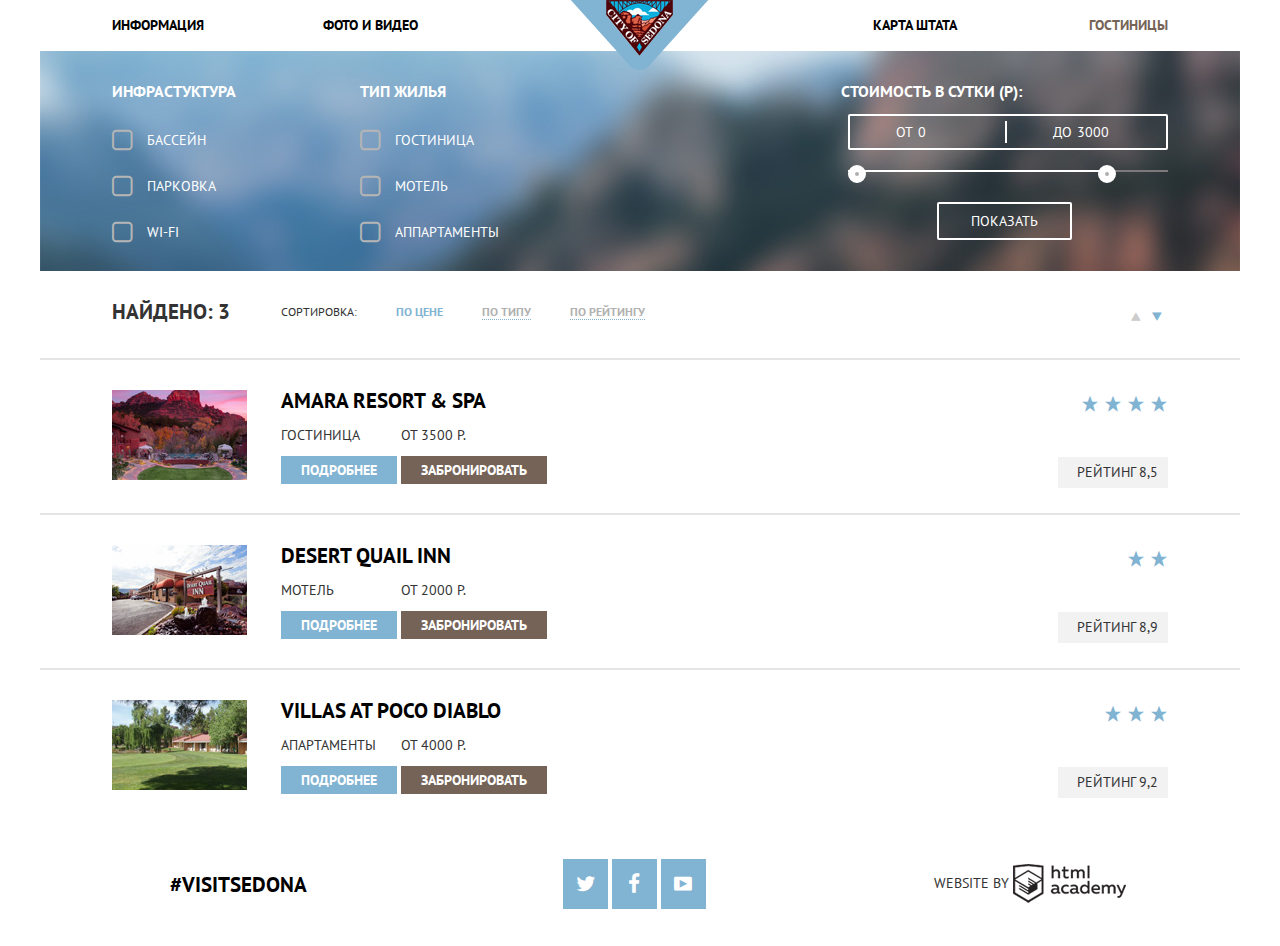
==== commit da8fccff: "Стили для состояний элементов (кроме некоторых полей формы поиска" ====
--- a/hotels.html
+++ b/hotels.html
@@ -16,7 +16,7 @@
             <li class="nav-item nav-item-left"><a href="#">Фото и видео</a></li>          
             <li ><a class="logo" href="index.html"></a></li>   
             <li class="nav-item nav-item-right"><a href="#">Карта штата</a></li>
-            <li class="nav-item nav-item-right"><a href="#">Гостиницы</a></li>
+            <li class="nav-item nav-item-right active">Гостиницы</li>
           </ul>
         </nav>
         <div class="header-image-hotels">
@@ -74,7 +74,7 @@
             </ul>
           <div class="hotel-col hotel-col-3 triangles">
             <a href="#"><i class="icon-up-dir"></i></a>
-            <a href="#"><i class="icon-down-dir"></i></a>
+            <a class="active" href="#"><i class="icon-down-dir"></i></a>
           </div>
         </div>
       </div>
@@ -84,7 +84,7 @@
             <img src="img/hotels-image-1.jpg" width="135" height="90" alt="Amara Resort">
           </div>
           <div class="hotel-col hotel-col-2 filter-info">            
-            <h2>Amara Resort & Spa</h2>
+            <a class="hotel-name" href="#"><h2>Amara Resort & Spa</h2></a>
               <div><p>Гостиница</p><a class="btn btn-more" href="">Подробнее</a></div>              
               <div><p>От 3500 р.</p><a class="btn btn-book" href="">Забронировать</a></div>  
           </div>        
@@ -100,7 +100,7 @@
             <img src="img/hotels-image-2.jpg" width="135" height="90" alt="Desert Quail Inn">
           </div>
           <div class="hotel-col hotel-col-2 filter-info">
-            <h2>Desert Quail Inn</h2>
+            <a class="hotel-name" href="#"><h2>Desert Quail Inn</h2></a>
             <div><p>Мотель</p><a class="btn btn-more" href="#">Подробнее</a></div>
             <div><p>От 2000 р.</p><a class="btn btn-book" href="#">Забронировать</a></div>            
           </div>          
@@ -116,7 +116,7 @@
             <img src="img/hotels-image-3.jpg" width="135" height="90" alt="Villas at Poco Diablo">
           </div>
           <div class="hotel-col hotel-col-2 filter-info">           
-            <h2>Villas at Poco Diablo</h2>
+            <a class="hotel-name" href="#"><h2>Villas at Poco Diablo</h2></a>
             <div><p>Апартаменты</p><a class="btn btn-more" href="#">Подробнее</a></div>
             <div><p>От 4000 р.</p><a class="btn btn-book" href="#">Забронировать</a></div>            
           </div>
--- a/css/style.css
+++ b/css/style.css
@@ -112,6 +112,27 @@
   position: relative;
 }
 
+.main-nav a:hover {
+  color: #81b3d2;
+}
+
+.main-nav a:active {
+  color: #b2b2b2;
+}
+
+.main-nav .active {
+  color: #766357;
+  font-weight: 700;
+}
+
+.main-nav .active:hover {
+  color: #604e43;
+}
+
+.main-nav .active:active {
+  color: #d6d0cc;
+}
+
 .main-nav .logo{
   display: block;
   width: 138px;
@@ -292,7 +313,7 @@
   padding-bottom: 10px;
 }
 
-.form-search input {
+.form-search input[type="text"]{
   border: none;
   background-color: #f2f2f2;
   padding-top: 10px;
@@ -301,7 +322,17 @@
   width: 335px;
 }
 
-.people-number input {  
+.form-search input[type="text"]:hover {
+  background-color: #ebebeb;
+}
+
+.form-search input[type="text"]:focus {
+  background-color: #ffffff;
+  outline: 2px solid #e5e5e5;
+}
+
+
+.people-number input[type="text"]{  
   width: 100px;
 }
 
@@ -309,10 +340,24 @@
   background-color: #81b3d2;
   color: #ffffff;
   text-transform: uppercase;
-  padding: 20px 195px;
+  padding: 16px 0;
   font-size: 21px;
   width: 100%;
-  margin-top: 25px;
+  margin-top: 20px;
+  border: none;
+}
+
+.form-search .btn:hover {
+  background-color: #669ec0;
+}
+
+.form-search .btn:active {
+  background-color: #5496bd;
+  color: #88b6d1;
+}
+
+.form-search .btn:focus {
+  outline: none;
 }
 
 .map {
@@ -348,9 +393,18 @@
   background-repeat: no-repeat;
 }
 
+.footer-logo-icon:hover {
+  background-image: url(../img/logo-footer-hvr.png);
+}
+
+.footer-logo-icon:active {
+  background-image: url(../img/logo-footer-active.png);
+}
+
 .sedona-tag>a{
   display: block;
   font-size: 21px;
+  padding: 10px 0;
 }
 
 .social-btn {  
@@ -361,6 +415,15 @@
   color: #ffffff;
   font-size: 21px;
   line-height: 50px;
+}
+
+.social-btn:hover {  
+  background-color: #669ec0;
+}
+
+.social-btn:active {  
+  background-color: #5496bd;
+  color: #88b6d1;
 }
 
 .hotel-wrapper {
@@ -463,7 +526,7 @@
 }
 
 .cost-filter-wrapper input {
-  width: 20%;
+  width: 25%;
   background-color: transparent;
   border: transparent;
   padding-left: 5px;
@@ -497,9 +560,12 @@
   border: 7px solid #fff;
   border-radius: 50%;
   background: #afafaf;
-  box-shadow: 0 2px 1px 0 #afafaf;
-}
-
+}
+
+.range-controls .toggle:hover {
+  background: #1c4f80; 
+}
+  
 .range-controls .toggle-max {
   left: 78%;  
 }
@@ -528,6 +594,11 @@
   font-family: "symbols-sedona";
   font-size: 26px;
   margin-right: 15px;
+  color: #b5b5b5;
+}
+
+input[type="checkbox"]+label:hover:before {
+  color: #ffffff;
 }
 
 input[type="checkbox"]:checked+label:before {
@@ -554,6 +625,15 @@
   color: #b1b1b1;
 }
 
+.filter-content-header .hotel-col-2 a:hover {
+  color: #81b3d2;
+}
+
+.filter-content-header .hotel-col-2 a:active {
+  color: #000000;
+  border-bottom: 1px dotted transparent;
+}
+
 .filter-content-header .hotel-col-2 a.active {
   border-bottom: none;
   color: #81b3d2;
@@ -572,19 +652,23 @@
 }
 .triangles a {
   display: inline-block;
-}
-
-.icon-up-dir {
   color: #cccccc;
   font-size: 21px;
-  margin: 0;
-}
-
-.icon-down-dir {
+  margin: 0; 
+}
+
+.triangles a.active {
   color: #81b3d2;
-  font-size: 21px;
-  margin: 0; 
-}
+}
+
+.triangles a:hover {
+  color: #000000;
+}
+
+.triangles a:active {
+  color: #81b3d2;
+}
+
 
 /*
 .triangle-bottom {
@@ -634,25 +718,52 @@
   background-color: #81b3d2;
 }
 
+.filter-info .btn-more:hover {
+  background-color: #669ec0;
+}
+
+.filter-info .btn-more:active {
+  background-color: #5496bd;
+  color: #88b6d1;
+}
+
 .filter-info .btn-book {
   background-color: #766357;
 }
 
-
-
-
-
-
-
-
-
-
-
-
-
-
-
-
-
-
-
+.filter-info .btn-book:hover {
+  background-color: #604e43;
+}
+
+.filter-info .btn-book:active {
+  background-color: #503e33;
+  color: #857871;
+}
+
+.filter-info .hotel-name:hover {
+  color: #81b3d2;
+}
+
+.filter-info .hotel-name:active {
+  color: #b2b2b2;
+}
+
+
+
+
+
+
+
+
+
+
+
+
+
+
+
+
+
+
+
+
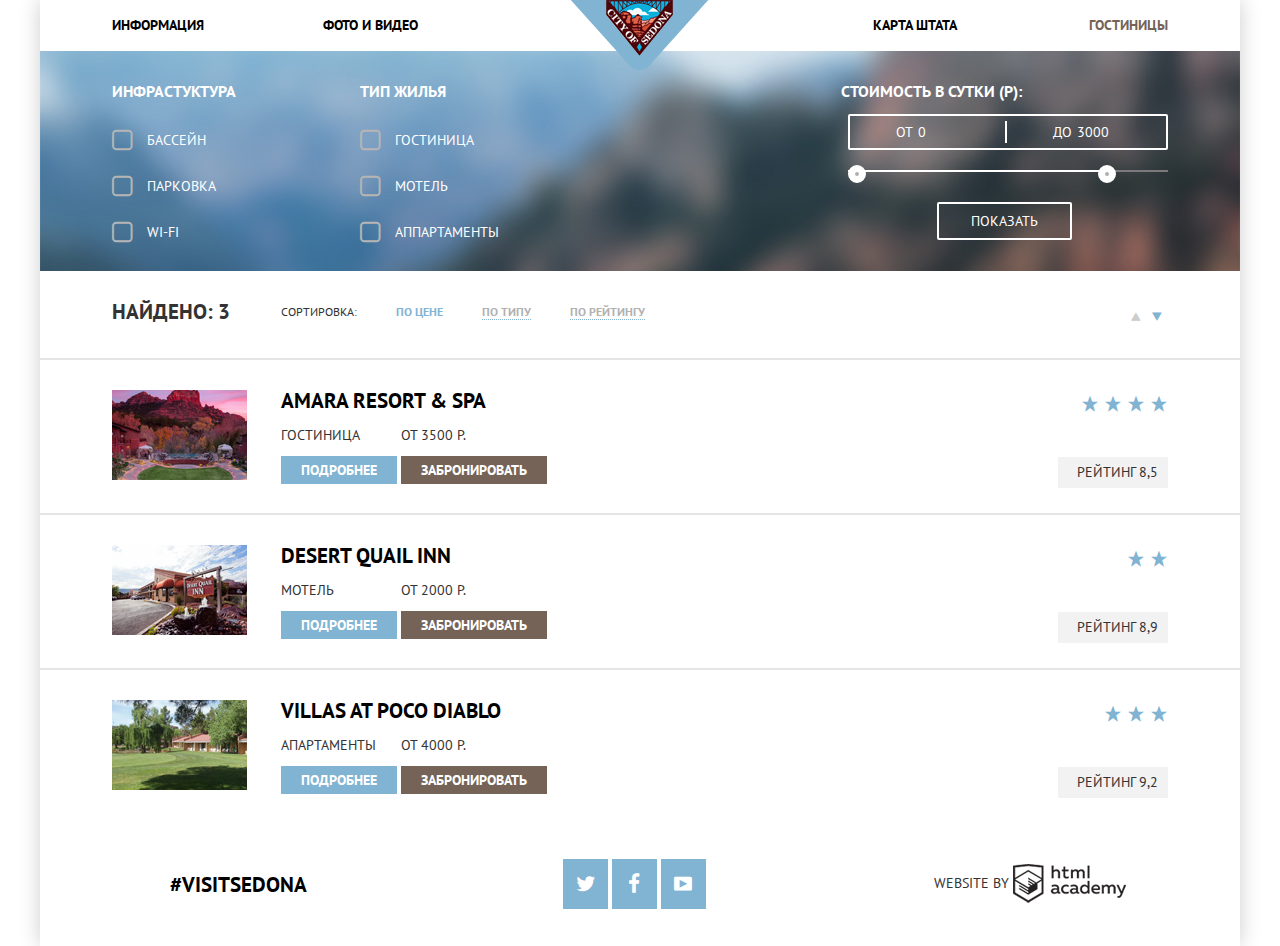
==== commit 28c8811f: "завершение, первый вариант" ====
--- a/hotels.html
+++ b/hotels.html
@@ -4,8 +4,8 @@
     <meta charset="utf-8">
     <title>Отели в Седоне</title>
     <link href="css/normalize.css" rel="stylesheet">
-    <link href="css/style.css" rel="stylesheet">
-    <link href="https://fonts.googleapis.com/css?family=PT+Sans:400,700&subset=latin,cyrillic" rel="stylesheet">
+    <link href="css/style.min.css" rel="stylesheet">
+    <link href="http://fonts.googleapis.com/css?family=PT+Sans:400,700&amp;subset=latin,cyrillic" rel="stylesheet">
   </head>
   <body>
     <div class="wrapper">
@@ -21,7 +21,7 @@
         </nav>
         <div class="header-image-hotels">
           <div class="hotel-wrapper">       
-            <form class="hotel-filter clearfix" action="">
+            <form class="hotel-filter clearfix" action="#">
               <div class="hotel-col hotel-col-1 structure-filter">
                 <h2>Инфрастуктура</h2>                  
                 <input id="swim" type="checkbox"><label for="swim">Бассейн</label>
--- a/css/style.min.css
+++ b/css/style.min.css
@@ -0,0 +1 @@
+@font-face{font-family:'symbols-sedona';src:url('../font/symbols-sedona.eot?60737633');src:url('../font/symbols-sedona.eot?60737633#iefix') format('embedded-opentype'),url('../font/symbols-sedona.woff?60737633') format('woff'),url('../font/symbols-sedona.ttf?60737633') format('truetype'),url('../font/symbols-sedona.svg?60737633#symbols-sedona') format('svg');font-weight:400;font-style:normal}[class^="icon-"]:before,[class*=" icon-"]:before{font-family:"symbols-sedona";font-style:normal;font-weight:400;speak:none;display:inline-block;text-decoration:inherit;width:1em;text-align:center;font-variant:normal;text-transform:none;line-height:1em}.icon-facebook:before{content:'\66'}.icon-twitter:before{content:'\74'}.icon-up-dir:before{content:'\25b2'}.icon-down-dir:before{content:'\25bc'}.icon-star:before{content:'\2605'}.icon-check-off:before{content:'\2610'}.icon-check-on:before{content:'\2611'}.icon-calendar:before{content:'\e800'}.icon-plus:before{content:'\e801'}.icon-minus:before{content:'\e802'}.icon-youtube:before{content:'\f39e'}body{font-size:14px;line-height:1.5;color:#333;font-weight:400;text-transform:uppercase;font-family:"PT Sans","Arial",sans-serif}h2{font-size:21px;line-height:1;margin:0}h2,a{font-weight:700}a{text-decoration:none;color:#000}img{margin-bottom:-6px}.clearfix:after{display:block;content:"";clear:both}.wrapper{margin:0 auto;max-width:1200px;min-width:768px;background-color:#fff;box-shadow:0 0 20px 0 rgba(0,0,0,.2)}.main-nav ul{padding:0;margin:0 6%;font-size:0}.main-nav li{display:inline-block;vertical-align:top;font-size:14px;width:20%;padding-top:15px;padding-bottom:15px;position:relative}.main-nav a:hover{color:#81b3d2}.main-nav a:active{color:#b2b2b2}.main-nav .active{color:#766357;font-weight:700}.main-nav .active:hover{color:#604e43}.main-nav .active:active{color:#d6d0cc}.main-nav .logo{display:block;width:138px;height:70px;background-image:url(../img/logo.png);background-repeat:no-repeat;background-position:center;position:absolute;top:0;left:50%;margin-left:-69px;z-index:1}.main-nav .nav-item-left{text-align:left}.main-nav .nav-item-right{text-align:right}.header-image{width:100%;height:435px;background-image:url("../img/header-image.jpg");background-color:#d8e6f1;background-repeat:no-repeat;padding-top:75px;position:relative;margin-bottom:60px}.header-image-words{width:470px;height:370px;background-image:url(../img/image-words.png);background-repeat:no-repeat;margin:0 auto}.header-image-mask{width:100%;height:57px;background-image:url(../img/header-image-mask.png);background-repeat:no-repeat;background-position:50%;position:absolute;bottom:0}.col-2{width:67%;float:left}.col-3{width:33%;float:left;text-align:center}.col-wrapper{width:75%;margin:0 auto}.col-wrapper h2{width:70%;margin:0 auto}.under-header{text-align:center;margin-bottom:55px}.under-header h2{width:50%;margin:0 auto 35px}.features-item{padding-top:54px;padding-bottom:54px}.features{color:#fff;background-color:#81b3d2}.content-item{padding-top:55px;padding-bottom:85px}.content-icon{width:76px;height:76px;padding-bottom:25px;margin:0 auto}.icon-house{background-image:url(../img/icon-house.png);background-repeat:no-repeat;background-position:center}.icon-food{background-image:url(../img/icon-food.png)}.icon-food,.icon-souvenirs{background-repeat:no-repeat;background-position:center}.icon-souvenirs{background-image:url(../img/icon-souvenirs.png)}.features-content{background-color:#eee}.features-image{overflow:hidden}.block-search{width:570px;margin:0 auto;padding-top:55px;position:relative}.block-search-header{font-size:30px;font-weight:700;line-height:.8;padding-bottom:30px}.block-search p{width:80%;margin:0 auto;text-align:center}.search-link{margin-top:55px;display:block;background-color:#766357;text-align:center;padding-top:30px;padding-bottom:30px;color:#fff;font-size:21px;line-height:1.24}.form-search{opacity:0;-webkit-transition:.4s;transition:.4s;width:466px;position:absolute;top:100%;z-index:10;left:50%;margin-left:-285px;padding:52px;font-weight:700;text-transform:uppercase;background-color:#fff;box-shadow:0 5px 15px 5px #a9a9a9}.form-search div{margin-bottom:30px;position:relative}.form-search label{display:inline-block;width:105px;margin-right:15px;padding-top:10px;padding-bottom:10px}.form-search input[type="text"]{border:none;background-color:#f2f2f2;padding-top:10px;padding-bottom:10px;padding-left:10px;width:335px}.icon-calendar{position:absolute;right:0;padding-top:5px;padding-bottom:5px;margin-right:10px;font-size:21px;color:#c2c2c2}.form-search input[type="text"]:hover{background-color:#ebebeb}.icon-calendar:hover{color:#000}.icon-calendar:active{color:#81b3d2}.icon-plus,.icon-minus{position:absolute;top:10px;font-size:14px;color:#a9a9a9}.icon-minus{left:140px;z-index:1}.icon-plus{right:15px}.icon-plus:hover,.icon-minus:hover{color:#000}.icon-plus:active,.icon-minus:active{color:#81b3d2}.form-search input[type="text"]:focus{background-color:#fff;outline:2px solid #e5e5e5}.people-number{float:left}.people-number input[type="text"]{position:relative;width:100px;text-align:center}label[for="children"]{text-align:center}.form-search .btn{background-color:#81b3d2;color:#fff;text-transform:uppercase;padding:16px 0;font-size:21px;width:100%;margin-top:20px;border:none}.form-search .btn:hover{background-color:#669ec0}.form-search .btn:active{background-color:#5496bd;color:#88b6d1}.form-search .btn:focus{outline:none}.form-show{opacity:1}.map{width:100%;height:590px;background-image:url(../img/map.jpg);position:relative}.main-footer{position:absolute;bottom:-10px;background-color:#fff;opacity:.9;width:100%;padding:3% 0}.footer-copyright,.footer-logo-icon{display:inline-block;vertical-align:middle}.hotels-footer{padding:3% 0}.footer-logo-icon{width:113px;height:39px;background-image:url(../img/footer-logo.png);background-repeat:no-repeat}.footer-logo-icon:hover{background-image:url(../img/logo-footer-hvr.png)}.footer-logo-icon:active{background-image:url(../img/logo-footer-active.png)}.sedona-tag>a{display:block;font-size:21px;padding:10px 0}.social-btn{display:inline-block;width:45px;height:50px;background-color:#81b3d2;color:#fff;font-size:21px;line-height:50px}.social-btn:hover{background-color:#669ec0}.social-btn:active{background-color:#5496bd;color:#88b6d1}.hotel-wrapper{width:88%;margin:0 auto}.hotel-col-1{width:16%}.hotel-col-2{width:53%}.hotel-col-3{width:31%;text-align:right}.hotel-col{float:left;margin-top:30px;margin-bottom:25px}.hotel-filter{color:#fff}.header-image-hotels{width:100%;height:220px;background-image:url(../img/header-image-zoom.jpg);background-color:#83b3cd;background-repeat:no-repeat}.hotel-filter>.hotel-col-2{box-sizing:border-box;padding-left:7.5%}.hotel-filter>.hotel-col{margin-bottom:0}.structure-filter label{vertical-align:middle}.structure-filter label,.type-filter label{display:block;margin-bottom:7px}.type-filter>h2,.structure-filter>h2{font-size:16px;line-height:1.3;margin-bottom:20px}.cost-filter>h2{font-size:16px;line-height:1.3;margin-bottom:12px}.cost-filter{text-align:left}.cost-filter-wrapper{margin-left:7px;border:2px solid #fff;border-radius:2px;font-size:0;padding-top:5px;padding-bottom:5px}.cost-filter-wrapper div{display:inline-block;font-size:14px;vertical-align:middle;width:50%}.cost-filter-wrapper div:first-child{width:49%;border-right:2px solid #fff}.cost-filter-wrapper label{display:inline-block;text-align:center;vertical-align:middle}.cost-filter-wrapper input{width:25%;background-color:transparent;border:transparent;padding-left:5px}.range-controls{position:relative;padding-top:20px;margin-bottom:30px;margin-left:7px}.range-controls .scale{height:2px;background:#7d787a}.range-controls .bar{width:80%;height:2px;background:#fff}.range-controls .toggle{position:absolute;cursor:pointer;top:15px;left:0;width:4px;height:4px;border:7px solid #fff;border-radius:50%;background:#afafaf}.range-controls .toggle:hover{background:#1c4f80}.range-controls .toggle-max{left:78%}.cost-filter .btn{display:block;background-color:transparent;text-align:center;border:2px solid #fff;border-radius:2px;margin:0 auto;text-transform:uppercase;padding:8px 32px;outline:none}input[type="checkbox"]{display:none}input[type="checkbox"]+label:before{display:inline-block;vertical-align:middle;content:'\2610';font-family:"symbols-sedona";font-size:26px;margin-right:15px;color:#b5b5b5}input[type="checkbox"]+label:hover:before{color:#fff}input[type="checkbox"]:checked+label:before{display:inline-block;vertical-align:middle;content:'\2611';font-family:"symbols-sedona";font-size:26px;margin-right:11px}.filter-content-header ul{padding-left:0}.filter-content-header ul li{display:inline-block;font-size:12px;margin-right:35px}.filter-content-header .hotel-col-2 a{border-bottom:1px dotted #81b3d2;color:#b1b1b1}.filter-content-header .hotel-col-2 a:hover{color:#81b3d2}.filter-content-header .hotel-col-2 a:active{color:#000;border-bottom:1px dotted transparent}.filter-content-header .hotel-col-2 a.active{border-bottom:none;color:#81b3d2}.filter-content{border-top:2px solid #e5e5e5}.filter-info div{display:inline-block}.triangles{font-size:0}.triangles a{display:inline-block;color:#ccc;font-size:21px;margin:0}.triangles a.active{color:#81b3d2}.triangles a:hover{color:#000}.triangles a:active{color:#81b3d2}.rate-value{display:inline-block;background-color:#f2f2f2;padding:5px 10px;width:90px;text-align:right}.rate-stars{font-size:18px;color:#81b3d2;margin-bottom:40px}.icon-star{margin-left:5px}.filter-info .btn{color:#fff;padding:5px 20px}.filter-info .btn-more{background-color:#81b3d2}.filter-info .btn-more:hover{background-color:#669ec0}.filter-info .btn-more:active{background-color:#5496bd;color:#88b6d1}.filter-info .btn-book{background-color:#766357}.filter-info .btn-book:hover{background-color:#604e43}.filter-info .btn-book:active{background-color:#503e33;color:#857871}.filter-info .hotel-name:hover{color:#81b3d2}.filter-info .hotel-name:active{color:#b2b2b2}